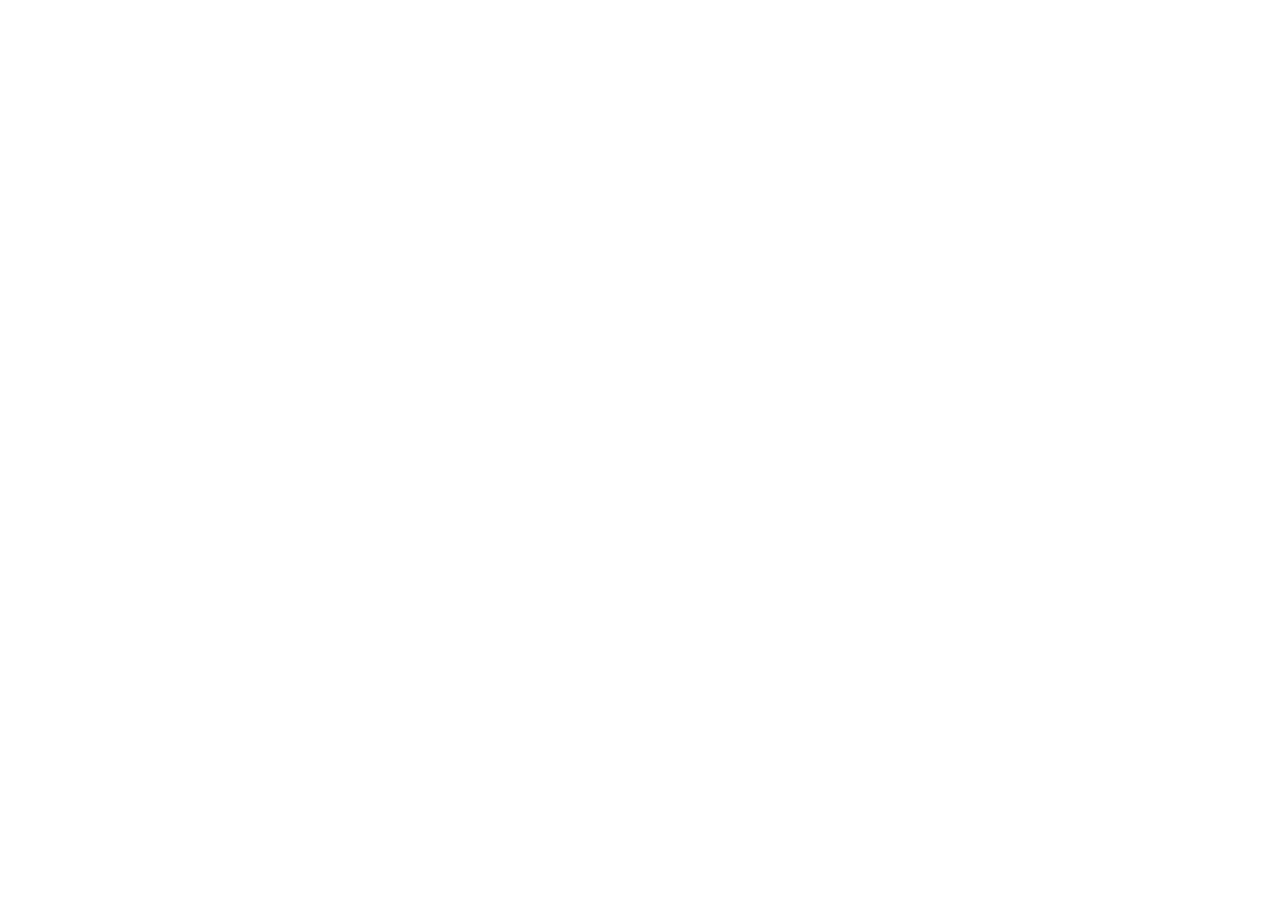
==== main.html @ 5756223c "Adiciona estrutura da visualização" ====
<!DOCTYPE html>
<html lang="en">
<head>
    <meta charset="UTF-8">
    <meta name="viewport" content="width=device-width, initial-scale=1.0">
    <title>Observable to HTML</title>
    <style>
        /* Adicione seus estilos aqui, se necessário */
    </style>
</head>
<body>

    <script src="https://code.jquery.com/jquery-3.6.4.min.js"></script>
    <script src="https://d3js.org/d3.v7.min.js"></script>
    <script type="module" src="script.js"></script>
</body>
</html>
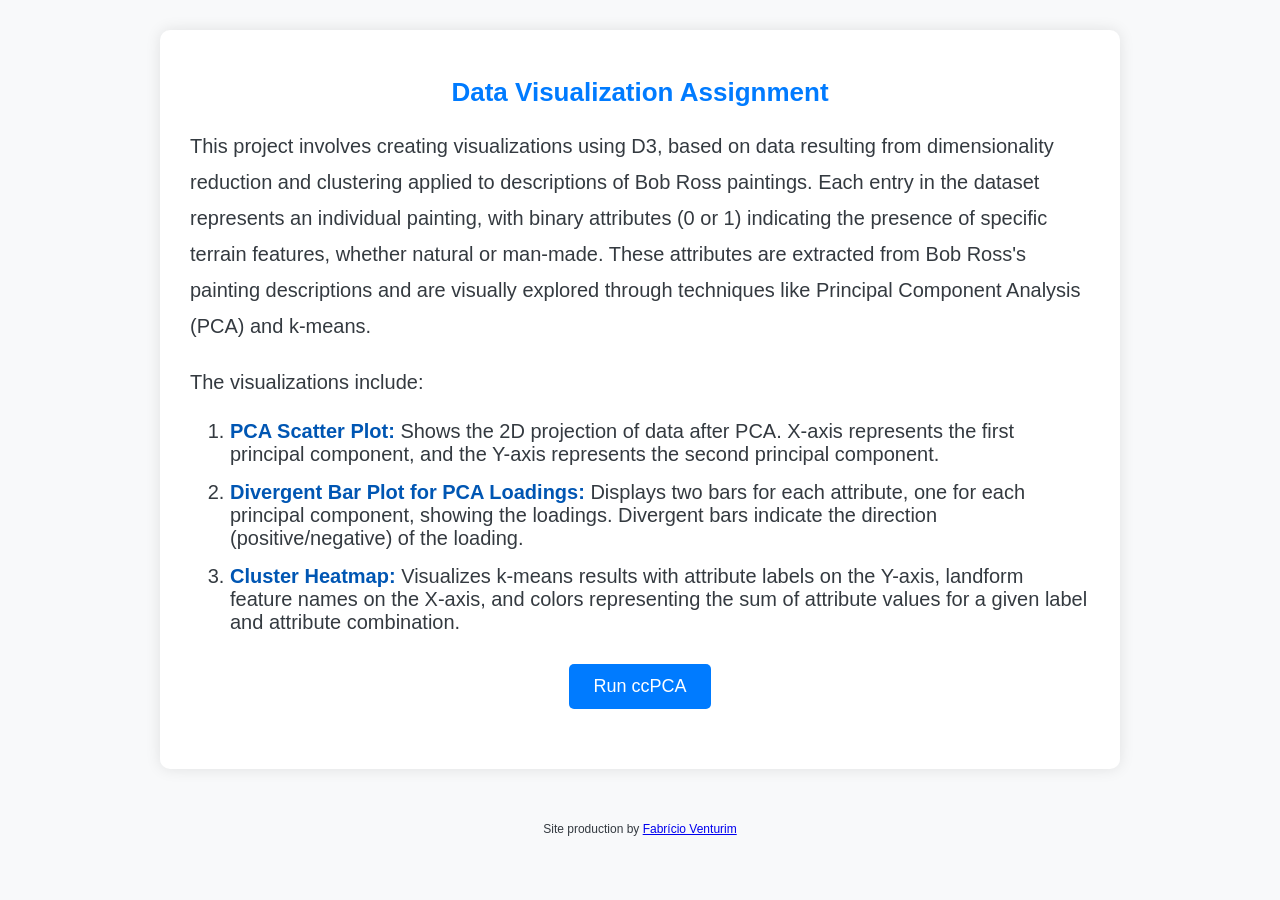
==== commit 0da4d5c5: "Adiciona animações" ====
--- a/main.html
+++ b/main.html
@@ -3,15 +3,32 @@
 <head>
     <meta charset="UTF-8">
     <meta name="viewport" content="width=device-width, initial-scale=1.0">
-    <title>Observable to HTML</title>
-    <style>
-        /* Adicione seus estilos aqui, se necessário */
-    </style>
+    <link rel="stylesheet" href="styles.css">
+    <title>Data Visualization Assignment</title>
 </head>
 <body>
+
+    <div id="container">
+        <h1>Data Visualization Assignment</h1>
+        <p>This project involves creating visualizations using D3, based on data resulting from dimensionality reduction and clustering applied to descriptions of Bob Ross paintings. Each entry in the dataset represents an individual painting, with binary attributes (0 or 1) indicating the presence of specific terrain features, whether natural or man-made. These attributes are extracted from Bob Ross's painting descriptions and are visually explored through techniques like Principal Component Analysis (PCA) and k-means.</p>
+        <p>The visualizations include:</p>
+            <ol>
+                <li><strong>PCA Scatter Plot:</strong> Shows the 2D projection of data after PCA. X-axis represents the first principal component, and the Y-axis represents the second principal component.</li>
+                <li><strong>Divergent Bar Plot for PCA Loadings:</strong> Displays two bars for each attribute, one for each principal component, showing the loadings. Divergent bars indicate the direction (positive/negative) of the loading.</li>
+                <li><strong>Cluster Heatmap:</strong> Visualizes k-means results with attribute labels on the Y-axis, landform feature names on the X-axis, and colors representing the sum of attribute values for a given label and attribute combination.</li>
+            </ol>
+        <button id="ccpca">Run ccPCA</button>
+        <div id="chart-container">
+            
+        </div>
+    </div>
+
+    <p id="foot">Site production by <a href="https://github.com/FabricioVenturim" target="_blank">Fabrício Venturim</a></p>
 
     <script src="https://code.jquery.com/jquery-3.6.4.min.js"></script>
     <script src="https://d3js.org/d3.v7.min.js"></script>
     <script type="module" src="script.js"></script>
+    <!-- Add your custom JavaScript for interactions here -->
+
 </body>
 </html>
--- a/styles.css
+++ b/styles.css
@@ -0,0 +1,75 @@
+body {
+    font-family: 'Arial', sans-serif;
+    margin: 0;
+    padding: 0;
+    background-color: #f8f9fa;
+    color: #343a40;
+}
+
+#container {
+    max-width: 900px;
+    margin: 30px auto;
+    background-color: #fff;
+    padding: 30px;
+    border-radius: 10px;
+    box-shadow: 0 0 15px rgba(0, 0, 0, 0.1);
+}
+
+h1 {
+    color: #007bff;
+    text-align: center;
+    font-size: 26px;
+    margin-bottom: 20px;
+}
+
+p {
+    line-height: 1.8;
+    font-size: 20px;
+    margin-bottom: 15px;
+}
+
+ol {
+    margin-bottom: 30px;
+    font-size: 20px;
+}
+
+li {
+    margin-bottom: 15px;
+}
+
+strong {
+    color: #0056b3;
+}
+
+button {
+    display: block;
+    margin: 30px auto;
+    padding: 12px 24px;
+    background-color: #007bff;
+    color: #fff;
+    font-size: 18px;
+    border: none;
+    border-radius: 5px;
+    cursor: pointer;
+    transition: background-color 0.3s ease;
+}
+
+button:hover {
+    background-color: #0056b3;
+}
+
+#chart-container {
+    text-align: center;
+}
+
+#chart {
+    display: inline-block;
+    margin-top: 30px;
+    /* Add more styling as needed */
+}
+
+#foot {
+    text-align: center; 
+    font-size: 12px; 
+    margin-top: 50px;
+}   
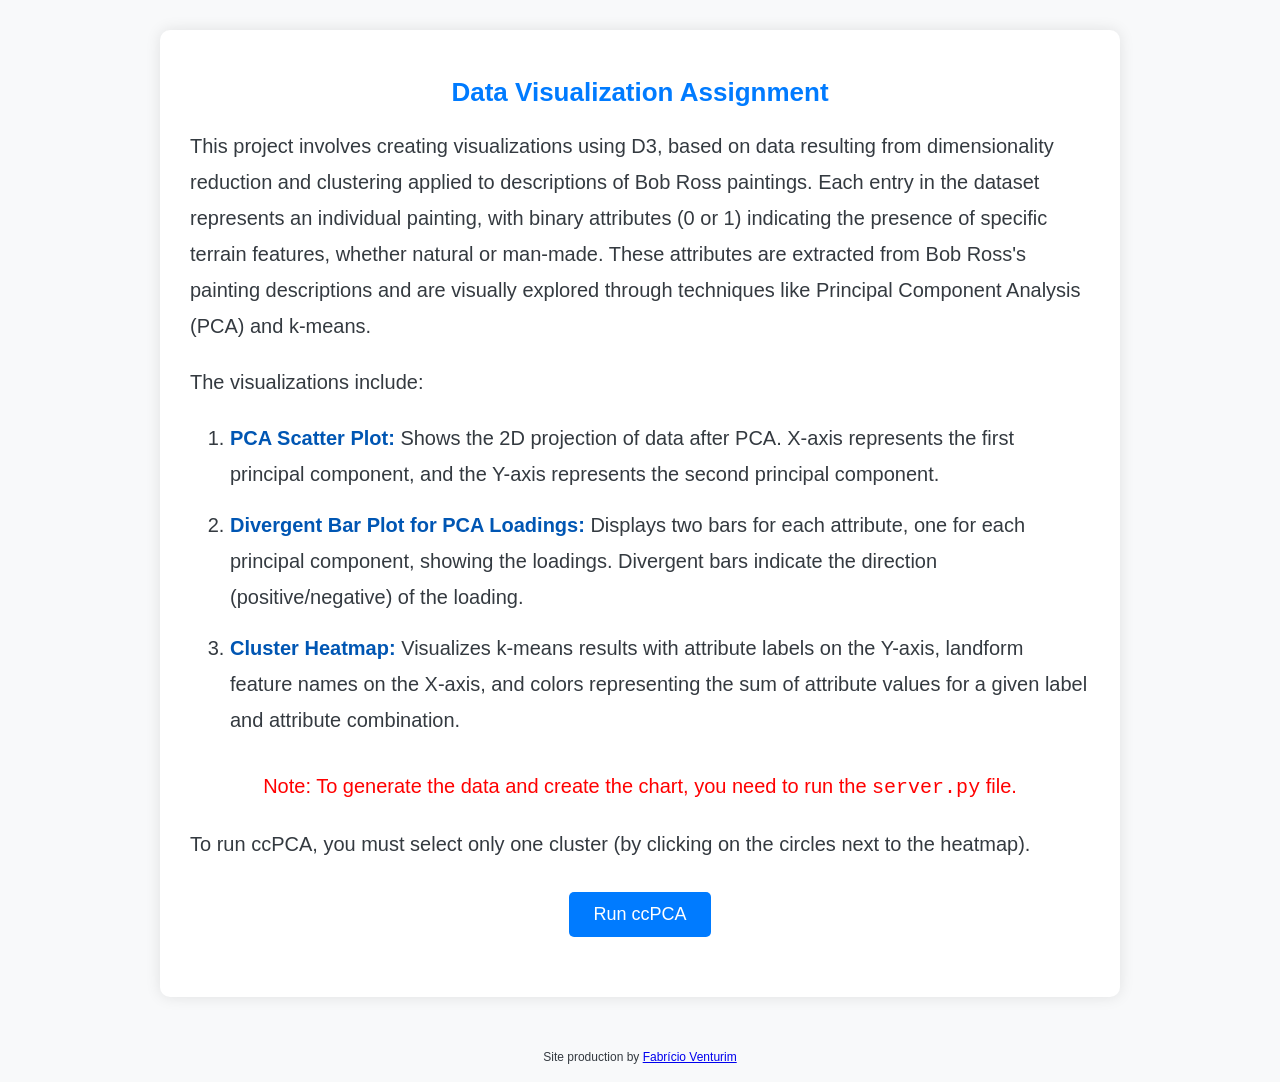
==== commit 8127ceb1: "Adiciona back-end" ====
--- a/main.html
+++ b/main.html
@@ -17,10 +17,16 @@
                 <li><strong>Divergent Bar Plot for PCA Loadings:</strong> Displays two bars for each attribute, one for each principal component, showing the loadings. Divergent bars indicate the direction (positive/negative) of the loading.</li>
                 <li><strong>Cluster Heatmap:</strong> Visualizes k-means results with attribute labels on the Y-axis, landform feature names on the X-axis, and colors representing the sum of attribute values for a given label and attribute combination.</li>
             </ol>
+        <p id="note" style="text-align: center; margin-top: 30px; color: red;">Note: To generate the data and create the chart, you need to run the <code>server.py</code> file.</p>
+        
+        <p>To run ccPCA, you must select only one cluster (by clicking on the circles next to the heatmap).</p>
+
+
         <button id="ccpca">Run ccPCA</button>
-        <div id="chart-container">
+        <div id="chart-container">  
             
         </div>
+
     </div>
 
     <p id="foot">Site production by <a href="https://github.com/FabricioVenturim" target="_blank">Fabrício Venturim</a></p>
@@ -28,7 +34,7 @@
     <script src="https://code.jquery.com/jquery-3.6.4.min.js"></script>
     <script src="https://d3js.org/d3.v7.min.js"></script>
     <script type="module" src="script.js"></script>
-    <!-- Add your custom JavaScript for interactions here -->
+   
 
 </body>
 </html>
--- a/styles.css
+++ b/styles.css
@@ -30,6 +30,7 @@
 
 ol {
     margin-bottom: 30px;
+    line-height: 1.8;
     font-size: 20px;
 }
 
